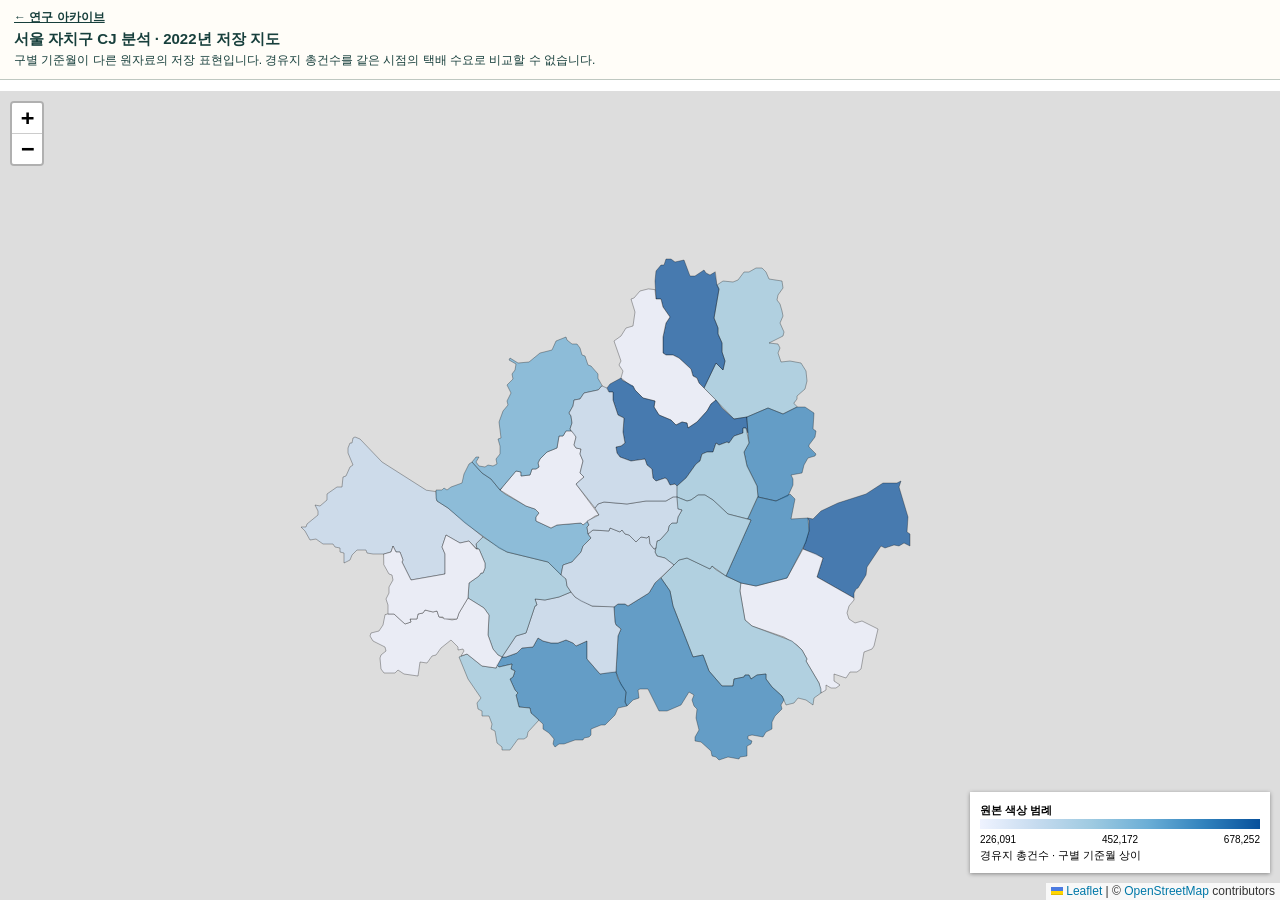
==== archive/original-map-1.html @ 285ccd65 "Restore logistics analysis and interactive data views" ====
<!DOCTYPE html>
<html>
<head>
<title>서울 자치구 CJ 분석 | 2022 원본 지도</title>
<script src="../vendor/leaflet/leaflet.js"></script>
<link rel="stylesheet" href="../vendor/leaflet/leaflet.css"><style>body{font-family:Arial,"Malgun Gothic",sans-serif}.archive-banner{position:absolute;top:0;left:0;right:0;z-index:2000;min-height:66px;box-sizing:border-box;background:#fffdf8;border-bottom:1px solid #bfc8c1;padding:9px 14px;color:#173f3c;font-size:12px;line-height:1.45}.archive-banner a{color:#173f3c;font-weight:bold}.archive-banner strong{font-size:15px;display:block;margin:2px 0}.folium-map{position:absolute!important;top:91px!important;bottom:0!important;height:auto!important}.archive-point{display:block;width:28px;height:28px;border:2px solid white;border-radius:50%;text-align:center;line-height:24px;color:white;font:bold 19px Georgia;box-shadow:0 2px 4px #555}.archive-legend{padding:10px;background:white;font-size:11px;box-shadow:0 1px 4px #888;width:280px;max-width:70vw}.archive-legend .scale{height:10px;background:linear-gradient(90deg,#eff3ff,#c6dbef,#9ecae1,#6baed6,#3182bd,#08519c)}.archive-legend .ticks{display:flex;justify-content:space-between;font-size:10px;margin-top:3px}@media(max-width:600px){.folium-map{top:122px!important}.archive-banner{font-size:11px}.archive-banner strong{font-size:13px}.archive-legend{width:210px}}</style><script>L.AwesomeMarkers={icon:function(options){var color=options.markerColor==='green'?'#63a32f':'#2a8fc7';return L.divIcon({className:'archive-point-wrapper',html:'<span class="archive-point" style="background:'+color+'">i</span>',iconSize:[28,28],iconAnchor:[14,14]});}};</script>

    <meta http-equiv="content-type" content="text/html; charset=UTF-8" />

        <script>
            L_NO_TOUCH = false;
            L_DISABLE_3D = false;
        </script>

    <style>html, body {width: 100%;height: 100%;margin: 0;padding: 0;}</style>
    <style>#map {position:absolute;top:0;bottom:0;right:0;left:0;}</style>











            <meta name="viewport" content="width=device-width,
                initial-scale=1.0, maximum-scale=1.0, user-scalable=no" />
            <style>
                #map_e9ea9be4b4b811f98bec6a0acf0295b2 {
                    position: relative;
                    width: 100.0%;
                    height: 100.0%;
                    left: 0.0%;
                    top: 0.0%;
                }
            </style>


</head>
<body><header class="archive-banner"><a href="../index.html#archive">← 연구 아카이브</a><strong>서울 자치구 CJ 분석 · 2022년 저장 지도</strong>구별 기준월이 다른 원자료의 저장 표현입니다. 경유지 총건수를 같은 시점의 택배 수요로 비교할 수 없습니다.</header>


            <div class="folium-map" id="map_e9ea9be4b4b811f98bec6a0acf0295b2" ></div>

</body>
<script>


            var map_e9ea9be4b4b811f98bec6a0acf0295b2 = L.map(
                "map_e9ea9be4b4b811f98bec6a0acf0295b2",
                {
                    center: [37.57, 127.0],
                    crs: L.CRS.EPSG3857,
                    zoom: 10.5,
                    zoomControl: true,
                    preferCanvas: false,
                }
            );





            var tile_layer_ecf6f7bb8b8a5237039a0301403bc193 = L.tileLayer(
                "https://tile.openstreetmap.org/{z}/{x}/{y}.png",
                {"attribution": "&copy; <a href=\"https://www.openstreetmap.org/copyright\">OpenStreetMap</a> contributors", "detectRetina": false, "maxNativeZoom": 18, "maxZoom": 18, "minZoom": 0, "noWrap": false, "opacity": 1, "subdomains": "abc", "tms": false}
            ).addTo(map_e9ea9be4b4b811f98bec6a0acf0295b2);


            var choropleth_716a146f18a38f4ef08408aa2f29e2fd = L.featureGroup(
                {}
            ).addTo(map_e9ea9be4b4b811f98bec6a0acf0295b2);


        function geo_json_b39ae0197ec4339d5893b9cc21857efe_styler(feature) {
            switch(feature.properties.code) {
                case "11250": case "11100": case "11080":
                    return {"color": "black", "fillColor": "#08519c", "fillOpacity": 0.7, "opacity": 0.3, "weight": 1};
                case "11240": case "11170": case "11150": case "11130": case "11090":
                    return {"color": "black", "fillColor": "#eff3ff", "fillOpacity": 0.7, "opacity": 0.3, "weight": 1};
                case "11220": case "11210": case "11070": case "11050":
                    return {"color": "black", "fillColor": "#3182bd", "fillOpacity": 0.7, "opacity": 0.3, "weight": 1};
                case "11200": case "11160": case "11030": case "11020": case "11010":
                    return {"color": "black", "fillColor": "#c6dbef", "fillOpacity": 0.7, "opacity": 0.3, "weight": 1};
                case "11140": case "11120":
                    return {"color": "black", "fillColor": "#6baed6", "fillOpacity": 0.7, "opacity": 0.3, "weight": 1};
                default:
                    return {"color": "black", "fillColor": "#9ecae1", "fillOpacity": 0.7, "opacity": 0.3, "weight": 1};
            }
        }

        function geo_json_b39ae0197ec4339d5893b9cc21857efe_onEachFeature(feature, layer) {
            layer.on({
            });
        };
        var geo_json_b39ae0197ec4339d5893b9cc21857efe = L.geoJson(null, {
                onEachFeature: geo_json_b39ae0197ec4339d5893b9cc21857efe_onEachFeature,

                style: geo_json_b39ae0197ec4339d5893b9cc21857efe_styler,
        });

        function geo_json_b39ae0197ec4339d5893b9cc21857efe_add (data) {
            geo_json_b39ae0197ec4339d5893b9cc21857efe
                .addData(data)
                .addTo(choropleth_716a146f18a38f4ef08408aa2f29e2fd);
        }
            geo_json_b39ae0197ec4339d5893b9cc21857efe_add({"features": [{"geometry": {"coordinates": [[[127.11519584981606, 37.557533180704915], [127.11879551821994, 37.557222485451305], [127.12146867175024, 37.55986003393365], [127.12435254630417, 37.56144246249796], [127.13593925898998, 37.56564793048277], [127.14930548011061, 37.56892250303897], [127.15511020940411, 37.57093642128295], [127.16683184366129, 37.57672487388627], [127.17038810813094, 37.576465605301046], [127.17607118428914, 37.57678573961056], [127.17905504160184, 37.57791388161732], [127.17747787800164, 37.57448983055031], [127.1781775408844, 37.571481967974336], [127.17995281860672, 37.569309661290504], [127.18122821955262, 37.56636089217979], [127.18169407550688, 37.56286338914073], [127.18408792330152, 37.55814280369575], [127.18350810324185, 37.550053002101485], [127.1852644795464, 37.54888592026534], [127.18480906237207, 37.545296888806796], [127.18543378919821, 37.54260756512178], [127.18364810569703, 37.54241347907019], [127.18116465939269, 37.54384126582126], [127.17770860504257, 37.542414255164374], [127.1744373170213, 37.54277723796397], [127.16830424484573, 37.54145405702079], [127.16530984307447, 37.54221851258693], [127.15566835118616, 37.53119520531309], [127.15538075046105, 37.52652930087977], [127.15154315998161, 37.522828709496416], [127.14981542759394, 37.51926843453025], [127.14791518058246, 37.51918714979303], [127.14684644251928, 37.51661384818575], [127.14672806823502, 37.51415680680291], [127.14532023498624, 37.51464060108829], [127.12123165719615, 37.52528270089], [127.12251496040881, 37.52751810228347], [127.12532464331997, 37.53572787912298], [127.12061313033807, 37.538129867839416], [127.1116764203608, 37.540669955324965], [127.11418412219375, 37.54474592090681], [127.11600200349189, 37.55053147511706], [127.11600943681239, 37.55580061507081], [127.11519584981606, 37.557533180704915]]], "type": "Polygon"}, "properties": {"base_year": "2013", "code": "11250", "name": "\uac15\ub3d9\uad6c", "name_eng": "Gangdong-gu"}, "type": "Feature"}, {"geometry": {"coordinates": [[[127.0690698130372, 37.522279423505026], [127.07496309841329, 37.52091052765938], [127.07968915919895, 37.52077294752823], [127.08639455667742, 37.52161824624356], [127.0943611414465, 37.523984206117525], [127.10087519791962, 37.524841220167055], [127.10484130265957, 37.53120327509912], [127.1116764203608, 37.540669955324965], [127.12061313033807, 37.538129867839416], [127.12532464331997, 37.53572787912298], [127.12251496040881, 37.52751810228347], [127.12123165719615, 37.52528270089], [127.14532023498624, 37.51464060108829], [127.14672806823502, 37.51415680680291], [127.14670263739373, 37.512786602955565], [127.14462782318448, 37.511529542030715], [127.14323992504048, 37.50951977457089], [127.1420864475393, 37.50578973782813], [127.14324986168657, 37.502649431479774], [127.1473517108062, 37.50069754405746], [127.14980119646964, 37.50046502392898], [127.15223804785649, 37.50170492532197], [127.15401160147654, 37.500347919909956], [127.16086308579277, 37.49886565522751], [127.1634944215765, 37.497445406097484], [127.16199885180917, 37.49402577547199], [127.16216448592424, 37.491639601211624], [127.16040295326431, 37.4877818619403], [127.15892216655034, 37.486126922469445], [127.15393282790794, 37.48483891408459], [127.15147990997852, 37.47745324805034], [127.1515017465549, 37.475633269417585], [127.14857580353349, 37.47381386382568], [127.14415938171436, 37.473692508393505], [127.14112111404233, 37.470600239054825], [127.13631568648837, 37.47214721764681], [127.13281577200672, 37.47257463763244], [127.13307493070646, 37.468907694139894], [127.13750907701846, 37.46647058226059], [127.13478085797742, 37.46509524639883], [127.1308437061496, 37.46509985661207], [127.12728991002369, 37.46673043118672], [127.12729757787379, 37.46421548908766], [127.12440571080893, 37.46240445587048], [127.12441393026374, 37.46442715236855], [127.12265007208167, 37.46756987490939], [127.11380709617507, 37.479633334849325], [127.1143875173445, 37.48073157362458], [127.11117085201238, 37.485708381512445], [127.1077937689776, 37.48860875954992], [127.10433125798602, 37.490728250649646], [127.0988509639092, 37.49302529254068], [127.08050206733888, 37.49783151325589], [127.0764808967127, 37.498612695580306], [127.0719146000724, 37.50224013587669], [127.06926628842805, 37.51717796437217], [127.06860425556381, 37.51812758676938], [127.0690698130372, 37.522279423505026]]], "type": "Polygon"}, "properties": {"base_year": "2013", "code": "11240", "name": "\uc1a1\ud30c\uad6c", "name_eng": "Songpa-gu"}, "type": "Feature"}, {"geometry": {"coordinates": [[[127.05867359288398, 37.52629974922568], [127.0690698130372, 37.522279423505026], [127.06860425556381, 37.51812758676938], [127.06926628842805, 37.51717796437217], [127.0719146000724, 37.50224013587669], [127.0764808967127, 37.498612695580306], [127.08050206733888, 37.49783151325589], [127.0988509639092, 37.49302529254068], [127.10433125798602, 37.490728250649646], [127.1077937689776, 37.48860875954992], [127.11117085201238, 37.485708381512445], [127.1143875173445, 37.48073157362458], [127.11380709617507, 37.479633334849325], [127.12265007208167, 37.46756987490939], [127.12441393026374, 37.46442715236855], [127.12440571080893, 37.46240445587048], [127.11957248720776, 37.45936217377656], [127.11885903757606, 37.45578434878651], [127.11535741803938, 37.45722556454321], [127.11413179478714, 37.45875072431525], [127.10841788934951, 37.45972888008147], [127.10561257180657, 37.456815702518746], [127.10032466845217, 37.45598440195682], [127.09842759318751, 37.45862253857461], [127.09712653145507, 37.460848194480654], [127.09039613625872, 37.465520545397716], [127.0866005634691, 37.47006403057779], [127.08640440578156, 37.472697935184655], [127.0802737559454, 37.471973057552624], [127.07602132306535, 37.47005021331707], [127.07476117209941, 37.47199174520626], [127.07231320371885, 37.47234914588019], [127.07135137525977, 37.47107802023145], [127.06463901956462, 37.47003474490574], [127.06371868919344, 37.4661503234869], [127.0588551029968, 37.465611780743174], [127.0559170481904, 37.4659228914077], [127.04713549385288, 37.474479419244865], [127.04345123620755, 37.48276415595109], [127.03621915098798, 37.48175802427603], [127.03372275812187, 37.48674434662411], [127.02265609299096, 37.509970106251416], [127.02038705349842, 37.51771683027875], [127.01917707838057, 37.520085205855196], [127.01397119667513, 37.52503988289669], [127.02302831890559, 37.53231899582663], [127.0269608080842, 37.53484752757724], [127.0319617044248, 37.536064291470424], [127.04806779588436, 37.52970198575087], [127.04903802830752, 37.53140496708317], [127.05116490008963, 37.52975116557232], [127.05867359288398, 37.52629974922568]]], "type": "Polygon"}, "properties": {"base_year": "2013", "code": "11230", "name": "\uac15\ub0a8\uad6c", "name_eng": "Gangnam-gu"}, "type": "Feature"}, {"geometry": {"coordinates": [[[127.01397119667513, 37.52503988289669], [127.01917707838057, 37.520085205855196], [127.02038705349842, 37.51771683027875], [127.02265609299096, 37.509970106251416], [127.03372275812187, 37.48674434662411], [127.03621915098798, 37.48175802427603], [127.04345123620755, 37.48276415595109], [127.04713549385288, 37.474479419244865], [127.0559170481904, 37.4659228914077], [127.0588551029968, 37.465611780743174], [127.06371868919344, 37.4661503234869], [127.06463901956462, 37.47003474490574], [127.07135137525977, 37.47107802023145], [127.07231320371885, 37.47234914588019], [127.07476117209941, 37.47199174520626], [127.07602132306535, 37.47005021331707], [127.0802737559454, 37.471973057552624], [127.08640440578156, 37.472697935184655], [127.0866005634691, 37.47006403057779], [127.09039613625872, 37.465520545397716], [127.09712653145507, 37.460848194480654], [127.09842759318751, 37.45862253857461], [127.09673714758375, 37.45597209899094], [127.09722129576434, 37.45374822681991], [127.09575982122928, 37.45332980525459], [127.09472136159357, 37.450897902539175], [127.09293250684935, 37.450020696864506], [127.09047890749349, 37.44637473407341], [127.09046928565951, 37.44296826114185], [127.0862358725955, 37.44118543250345], [127.08441983692467, 37.4383879031398], [127.07686576585408, 37.43960712011444], [127.07375875606847, 37.43898415920535], [127.07407631675713, 37.43719357187124], [127.07666569012467, 37.43600054505559], [127.07603719210388, 37.43429107517633], [127.07361291761038, 37.43318474533595], [127.07271473569163, 37.42939553659177], [127.0733788318578, 37.42814484786288], [127.06885354151605, 37.42731815367302], [127.06778107605433, 37.426197424057314], [127.06317558623768, 37.4272916178182], [127.05998777565219, 37.4273224867045], [127.05424556064274, 37.42574929824175], [127.05197080928994, 37.42749842502397], [127.04960937636815, 37.42801020057224], [127.04849622718511, 37.430672016902065], [127.04191594772718, 37.43568906449929], [127.0379686253535, 37.43634417139204], [127.03751805596916, 37.438362795245276], [127.04031700689708, 37.44191429311459], [127.03959875976469, 37.443582700519194], [127.0398984887873, 37.44656106007936], [127.03825522385397, 37.448766467898395], [127.03916301678915, 37.45180237055558], [127.03881782597922, 37.45382039851715], [127.03695436044305, 37.45537592726508], [127.03573307034355, 37.4586703897792], [127.03683946894893, 37.46103886642786], [127.03337331972266, 37.462966775127626], [127.02820831539744, 37.455700834295826], [127.02263694708293, 37.45335816711404], [127.01827371395349, 37.4525593623189], [127.01316256500736, 37.45257906566242], [127.01110931353561, 37.45456166745922], [127.00836380369604, 37.45936868039916], [127.00738548779366, 37.459815333664274], [127.00552362663117, 37.46445102893571], [127.00008523087483, 37.46455774995882], [126.99837609897334, 37.46390918086617], [126.99932142462428, 37.46113351815481], [126.99893310307874, 37.459376062410314], [126.9953054179472, 37.45860121328987], [126.99072073195462, 37.455326143310025], [126.98956736277059, 37.457600756400446], [126.99026416700147, 37.46271603227842], [126.98896316546526, 37.465041871263544], [126.98662755598336, 37.466937278295305], [126.9846374349825, 37.46996301876212], [126.98367668291802, 37.473856492692086], [126.98500224966135, 37.49356837311327], [126.9871787157338, 37.49719505997539], [126.9832495184969, 37.49948552591205], [126.98241580381733, 37.50120029501884], [126.98223807916081, 37.509314966770326], [126.98458580602838, 37.51070333105394], [126.98948242685965, 37.5108780134613], [126.99148001917875, 37.50990503427709], [127.00011962020382, 37.513901653034374], [127.00583392114271, 37.516905128452926], [127.00818058911564, 37.51877313923874], [127.01022186960886, 37.522020085671926], [127.01397119667513, 37.52503988289669]]], "type": "Polygon"}, "properties": {"base_year": "2013", "code": "11220", "name": "\uc11c\ucd08\uad6c", "name_eng": "Seocho-gu"}, "type": "Feature"}, {"geometry": {"coordinates": [[[126.98367668291802, 37.473856492692086], [126.9846374349825, 37.46996301876212], [126.98662755598336, 37.466937278295305], [126.98896316546526, 37.465041871263544], [126.99026416700147, 37.46271603227842], [126.98956736277059, 37.457600756400446], [126.99072073195462, 37.455326143310025], [126.98484249930785, 37.45391909788938], [126.9829408096241, 37.450206782833206], [126.97835022660695, 37.447659155806164], [126.97608193440507, 37.44478918862847], [126.9731300196836, 37.444722870088114], [126.96650852936277, 37.44276983031553], [126.96618702895445, 37.439376482995094], [126.96520439085143, 37.438249784006246], [126.9614877541633, 37.437956805629675], [126.96054904645496, 37.43673997185797], [126.95527369898224, 37.43673711968809], [126.9473688393239, 37.4347689647565], [126.94440352544498, 37.43476162120059], [126.9415292183489, 37.43315139671158], [126.94037501670272, 37.43462213966344], [126.9405640311191, 37.437501011208845], [126.9376981355065, 37.44041709605302], [126.93312955918624, 37.44290014710262], [126.93309127096236, 37.44533734785938], [126.93084408056525, 37.447382928333994], [126.92527839995981, 37.45161884570837], [126.9245243450059, 37.45392293573877], [126.91887928082078, 37.45495082787016], [126.9167728146601, 37.45490566423789], [126.91641538472182, 37.45870245071989], [126.91495285904284, 37.461166184511065], [126.91584245173756, 37.462474576247985], [126.91374656127704, 37.46375990852858], [126.91032166997253, 37.469818629944285], [126.91280966667205, 37.47083063715413], [126.91405961426707, 37.47416764846582], [126.9115784808617, 37.4753960485947], [126.91181700249076, 37.47814319736339], [126.90276666415615, 37.47652007992712], [126.90156094129895, 37.47753842789901], [126.90531975801812, 37.48218087575429], [126.90805655355825, 37.48218338568103], [126.91533979779165, 37.484392208242134], [126.91916807529428, 37.48660606817164], [126.92639563063156, 37.48715979752876], [126.92869559665061, 37.49132126714011], [126.92981699800066, 37.49218420958284], [126.93346386636452, 37.49043826776755], [126.93669800083833, 37.49026778789087], [126.93844070234584, 37.4893532861132], [126.94373156012337, 37.48938843727846], [126.94922661389508, 37.49125437495649], [126.95396955055433, 37.48955250290043], [126.9559655046206, 37.48820165625994], [126.95881175306481, 37.48874989165474], [126.96329694970828, 37.4905835370787], [126.96291787066104, 37.48803272157808], [126.96443983219191, 37.48442261322104], [126.9634428120456, 37.48067931902171], [126.9725891850662, 37.472561363278125], [126.97901795539295, 37.47376525108475], [126.98367668291802, 37.473856492692086]]], "type": "Polygon"}, "properties": {"base_year": "2013", "code": "11210", "name": "\uad00\uc545\uad6c", "name_eng": "Gwanak-gu"}, "type": "Feature"}, {"geometry": {"coordinates": [[[126.98223807916081, 37.509314966770326], [126.98241580381733, 37.50120029501884], [126.9832495184969, 37.49948552591205], [126.9871787157338, 37.49719505997539], [126.98500224966135, 37.49356837311327], [126.98367668291802, 37.473856492692086], [126.97901795539295, 37.47376525108475], [126.9725891850662, 37.472561363278125], [126.9634428120456, 37.48067931902171], [126.96443983219191, 37.48442261322104], [126.96291787066104, 37.48803272157808], [126.96329694970828, 37.4905835370787], [126.95881175306481, 37.48874989165474], [126.9559655046206, 37.48820165625994], [126.95396955055433, 37.48955250290043], [126.94922661389508, 37.49125437495649], [126.94373156012337, 37.48938843727846], [126.93844070234584, 37.4893532861132], [126.93669800083833, 37.49026778789087], [126.93346386636452, 37.49043826776755], [126.92981699800066, 37.49218420958284], [126.92869559665061, 37.49132126714011], [126.92639563063156, 37.48715979752876], [126.91916807529428, 37.48660606817164], [126.91533979779165, 37.484392208242134], [126.90805655355825, 37.48218338568103], [126.90531975801812, 37.48218087575429], [126.91461888105147, 37.493581242537296], [126.92177893174825, 37.494889877415176], [126.9232469824303, 37.49928149943772], [126.92749463764046, 37.50985955934051], [126.92919938332032, 37.51019685838638], [126.92810628828279, 37.51329595732015], [126.93453120783802, 37.5128512712934], [126.94407346439685, 37.51463101265907], [126.95249990298159, 37.51722500741813], [126.95551848909955, 37.514736123015844], [126.95950268374823, 37.51249532165974], [126.96670111119346, 37.50997579058433], [126.98223807916081, 37.509314966770326]]], "type": "Polygon"}, "properties": {"base_year": "2013", "code": "11200", "name": "\ub3d9\uc791\uad6c", "name_eng": "Dongjak-gu"}, "type": "Feature"}, {"geometry": {"coordinates": [[[126.89184663862764, 37.547373974997114], [126.90281125423546, 37.54133630026083], [126.90829204147958, 37.539206065016785], [126.93132557924062, 37.53415416375281], [126.93680342222562, 37.53344577095931], [126.94566733083212, 37.526617542453366], [126.9488066464266, 37.52424913252661], [126.95003825019774, 37.520781022055274], [126.95249990298159, 37.51722500741813], [126.94407346439685, 37.51463101265907], [126.93453120783802, 37.5128512712934], [126.92810628828279, 37.51329595732015], [126.92919938332032, 37.51019685838638], [126.92749463764046, 37.50985955934051], [126.9232469824303, 37.49928149943772], [126.92177893174825, 37.494889877415176], [126.91461888105147, 37.493581242537296], [126.90531975801812, 37.48218087575429], [126.90260188508027, 37.48282626920736], [126.89861362258316, 37.48625405368759], [126.89581061458084, 37.49391346191318], [126.89549571721683, 37.50033127915717], [126.89594776782485, 37.504675281309176], [126.89253696873205, 37.50875582175844], [126.88156402353862, 37.513970034765684], [126.88191372979959, 37.51939416754389], [126.88260109180834, 37.52242565920786], [126.88382776477316, 37.52352483439659], [126.88904768965743, 37.525856504359034], [126.89057378109133, 37.52792091672938], [126.89213569003026, 37.52757969298779], [126.89361739665432, 37.53033899535983], [126.89339176028666, 37.533030814524004], [126.88938421776182, 37.54060159145325], [126.88825757860099, 37.54079733630232], [126.88736718003831, 37.54350482420959], [126.89184663862764, 37.547373974997114]]], "type": "Polygon"}, "properties": {"base_year": "2013", "code": "11190", "name": "\uc601\ub4f1\ud3ec\uad6c", "name_eng": "Yeongdeungpo-gu"}, "type": "Feature"}, {"geometry": {"coordinates": [[[126.90156094129895, 37.47753842789901], [126.90276666415615, 37.47652007992712], [126.91181700249076, 37.47814319736339], [126.9115784808617, 37.4753960485947], [126.91405961426707, 37.47416764846582], [126.91280966667205, 37.47083063715413], [126.91032166997253, 37.469818629944285], [126.91374656127704, 37.46375990852858], [126.91584245173756, 37.462474576247985], [126.91495285904284, 37.461166184511065], [126.91641538472182, 37.45870245071989], [126.9167728146601, 37.45490566423789], [126.91887928082078, 37.45495082787016], [126.9245243450059, 37.45392293573877], [126.92527839995981, 37.45161884570837], [126.93084408056525, 37.447382928333994], [126.9255681646224, 37.44377627841776], [126.92318732232543, 37.44131494528283], [126.92199241717724, 37.43848070111403], [126.92004664118903, 37.43708741729147], [126.91641802826501, 37.43722730676683], [126.91344497343947, 37.43474365720405], [126.91082677485002, 37.43100963341445], [126.90487628022693, 37.43129996372531], [126.90480610062333, 37.433123813599884], [126.90147608259903, 37.4353323892334], [126.90081465102077, 37.436498759868456], [126.90105333433885, 37.44031094924801], [126.90031753853916, 37.441844173154756], [126.89768314223053, 37.442906858137974], [126.89812451590424, 37.44551117837958], [126.89616541233094, 37.44983024861048], [126.8947204038491, 37.4491097366517], [126.89157226377172, 37.449944282396714], [126.89113632562855, 37.45236898205529], [126.88831381741582, 37.45357939777933], [126.88826482749008, 37.45663270152334], [126.89074130059865, 37.45966561796733], [126.88198617469523, 37.469975509557976], [126.87874781843654, 37.47475533620029], [126.87553760781829, 37.48186220368496], [126.87683271502428, 37.482576591607305], [126.88079109105627, 37.48378287831426], [126.8827497570056, 37.48316340563878], [126.88803217321346, 37.47975290808737], [126.89116882970154, 37.47681803032367], [126.89689977603885, 37.47570593888643], [126.90104536043339, 37.47614746588584], [126.90156094129895, 37.47753842789901]]], "type": "Polygon"}, "properties": {"base_year": "2013", "code": "11180", "name": "\uae08\ucc9c\uad6c", "name_eng": "Geumcheon-gu"}, "type": "Feature"}, {"geometry": {"coordinates": [[[126.82688081517314, 37.50548972232896], [126.8312211095328, 37.50541191299514], [126.8341914436862, 37.50238060850881], [126.8385046623421, 37.49965438083505], [126.84270526111828, 37.501190052842375], [126.8421330711049, 37.50273297478404], [126.84689618668257, 37.50287086505149], [126.84730715497963, 37.50522159123912], [126.85079659934003, 37.50601938589165], [126.8521985385098, 37.507310601432195], [126.8549910115563, 37.507774255244875], [126.85767018319959, 37.50643578404816], [126.8602448049945, 37.50714262450898], [126.86219488732715, 37.50388438562706], [126.86454914535695, 37.50388350542007], [126.86525729660478, 37.502448483868896], [126.86795186545288, 37.502755995885714], [126.87109220473953, 37.50203922322315], [126.87432642792102, 37.50260287829134], [126.87556919864359, 37.505720626918], [126.88054908630636, 37.51148026214697], [126.88156402353862, 37.513970034765684], [126.89253696873205, 37.50875582175844], [126.89594776782485, 37.504675281309176], [126.89549571721683, 37.50033127915717], [126.89581061458084, 37.49391346191318], [126.89861362258316, 37.48625405368759], [126.90260188508027, 37.48282626920736], [126.90531975801812, 37.48218087575429], [126.90156094129895, 37.47753842789901], [126.90104536043339, 37.47614746588584], [126.89689977603885, 37.47570593888643], [126.89116882970154, 37.47681803032367], [126.88803217321346, 37.47975290808737], [126.8827497570056, 37.48316340563878], [126.88079109105627, 37.48378287831426], [126.87683271502428, 37.482576591607305], [126.87926901338844, 37.4851363312754], [126.87807822721697, 37.486247661404484], [126.87500855887376, 37.485529408954044], [126.87499999632084, 37.48723558386031], [126.86985088086946, 37.490972856926746], [126.86690708512153, 37.48850048185492], [126.86334463261252, 37.48702105213313], [126.85979281993241, 37.48309390333688], [126.8571926758503, 37.482400254369296], [126.85582775745682, 37.48008159809108], [126.85397991619827, 37.47882533996402], [126.84914329670241, 37.4792573077648], [126.84804505350411, 37.478160467930344], [126.84762676054953, 37.47146723936323], [126.84154264465728, 37.4728980419], [126.83754691879544, 37.472514053936045], [126.83388005989259, 37.4747683882548], [126.83136668931549, 37.47344154955525], [126.82660025197819, 37.47364544953152], [126.82419365698964, 37.472951080902234], [126.82179895415682, 37.47518076838956], [126.82206789884786, 37.47889514031285], [126.82139445214092, 37.48136482338644], [126.82208805042494, 37.48299688518288], [126.82558489219227, 37.48497306755705], [126.82482114643597, 37.48717399070965], [126.81993148808915, 37.48877864988337], [126.81649745505314, 37.490455810141476], [126.81480709048222, 37.493362284349615], [126.81518179823208, 37.495233793642186], [126.81771493003457, 37.494748098657496], [126.8208295567048, 37.49594689979241], [126.82204657426578, 37.49851634597747], [126.82367963750009, 37.49925830108059], [126.82504736331406, 37.50302612640443], [126.82469248121312, 37.50496239513798], [126.82688081517314, 37.50548972232896]]], "type": "Polygon"}, "properties": {"base_year": "2013", "code": "11170", "name": "\uad6c\ub85c\uad6c", "name_eng": "Guro-gu"}, "type": "Feature"}, {"geometry": {"coordinates": [[[126.85984199399667, 37.571847855292745], [126.85950389772532, 37.5682771531189], [126.8604929702619, 37.566825621733905], [126.86837407967381, 37.56309561411933], [126.87997924964915, 37.55510740490174], [126.89184663862764, 37.547373974997114], [126.88736718003831, 37.54350482420959], [126.88825757860099, 37.54079733630232], [126.8872486543506, 37.54079100234749], [126.88280520161935, 37.545072121233225], [126.8761093656006, 37.54412882794802], [126.8727924099192, 37.544853699294116], [126.86637464321238, 37.54859191094823], [126.86426635332332, 37.54172958759955], [126.86582129720519, 37.53817151116851], [126.8655037497872, 37.53382926555605], [126.86610073476395, 37.52699964144669], [126.85098397861944, 37.525098716169985], [126.84257291943153, 37.52373707805596], [126.836555914069, 37.53367208325903], [126.83716591765655, 37.534935320492906], [126.83522688458329, 37.539042988809484], [126.8325348945036, 37.538953250433295], [126.83191667070415, 37.54146500511403], [126.83017074557299, 37.542611079015344], [126.82889818288362, 37.53909381305992], [126.8242331426722, 37.53788078753248], [126.81674221631081, 37.5378396500627], [126.81246052552456, 37.538810793377344], [126.81143604908785, 37.54033621168525], [126.80542840499083, 37.54008921830378], [126.80185404828612, 37.537645443377826], [126.80090914554204, 37.53503009075454], [126.79688612254975, 37.53302974862096], [126.79582133969424, 37.536641561833754], [126.79693641290046, 37.53865858611534], [126.79388711477147, 37.53902211451394], [126.7938616681597, 37.54104361952839], [126.79075533377627, 37.54165251407983], [126.78880225462409, 37.54353706379955], [126.78198339188025, 37.543449601019624], [126.77756215424237, 37.54611355396897], [126.77324417717703, 37.5459123450554], [126.76977011413412, 37.55052082471595], [126.76700465024426, 37.552821566629916], [126.77074629769308, 37.55296836994276], [126.77145103135192, 37.55434307460708], [126.77879087345151, 37.55919525318415], [126.77889121370164, 37.5613614424496], [126.77671213061004, 37.5645429268672], [126.77986476402239, 37.564245932540665], [126.78252024622797, 37.565367145342954], [126.78471963959866, 37.56745669198498], [126.78398460461828, 37.56905814599349], [126.78496836516075, 37.57090748246567], [126.79172648531066, 37.57472630536462], [126.79539987549317, 37.57451148875729], [126.79523455851671, 37.57760277954844], [126.7958606942207, 37.58019957877273], [126.79799133400897, 37.58036436587069], [126.80091228188235, 37.5854309825683], [126.80289369340177, 37.58621464221784], [126.80131704756816, 37.58839794302751], [126.80149834313248, 37.59012749570681], [126.7996634054858, 37.59296530943065], [126.79910601240701, 37.59569886491464], [126.80046544382346, 37.59827267924192], [126.80198459129242, 37.598541940075755], [126.80268446118524, 37.601312560472834], [126.80393696882469, 37.601857300987895], [126.80759006979085, 37.60089755124775], [126.81814502537962, 37.591566052513244], [126.82251438477105, 37.5880430810082], [126.82891304761237, 37.5855611764797], [126.85302823436479, 37.57282468882299], [126.85984199399667, 37.571847855292745]]], "type": "Polygon"}, "properties": {"base_year": "2013", "code": "11160", "name": "\uac15\uc11c\uad6c", "name_eng": "Gangseo-gu"}, "type": "Feature"}, {"geometry": {"coordinates": [[[126.8242331426722, 37.53788078753248], [126.82889818288362, 37.53909381305992], [126.83017074557299, 37.542611079015344], [126.83191667070415, 37.54146500511403], [126.8325348945036, 37.538953250433295], [126.83522688458329, 37.539042988809484], [126.83716591765655, 37.534935320492906], [126.836555914069, 37.53367208325903], [126.84257291943153, 37.52373707805596], [126.85098397861944, 37.525098716169985], [126.86610073476395, 37.52699964144669], [126.8655037497872, 37.53382926555605], [126.86582129720519, 37.53817151116851], [126.86426635332332, 37.54172958759955], [126.86637464321238, 37.54859191094823], [126.8727924099192, 37.544853699294116], [126.8761093656006, 37.54412882794802], [126.88280520161935, 37.545072121233225], [126.8872486543506, 37.54079100234749], [126.88825757860099, 37.54079733630232], [126.88938421776182, 37.54060159145325], [126.89339176028666, 37.533030814524004], [126.89361739665432, 37.53033899535983], [126.89213569003026, 37.52757969298779], [126.89057378109133, 37.52792091672938], [126.88904768965743, 37.525856504359034], [126.88382776477316, 37.52352483439659], [126.88260109180834, 37.52242565920786], [126.88191372979959, 37.51939416754389], [126.88156402353862, 37.513970034765684], [126.88054908630636, 37.51148026214697], [126.87556919864359, 37.505720626918], [126.87432642792102, 37.50260287829134], [126.87109220473953, 37.50203922322315], [126.86795186545288, 37.502755995885714], [126.86525729660478, 37.502448483868896], [126.86454914535695, 37.50388350542007], [126.86219488732715, 37.50388438562706], [126.8602448049945, 37.50714262450898], [126.85767018319959, 37.50643578404816], [126.8549910115563, 37.507774255244875], [126.8521985385098, 37.507310601432195], [126.85079659934003, 37.50601938589165], [126.84730715497963, 37.50522159123912], [126.84689618668257, 37.50287086505149], [126.8421330711049, 37.50273297478404], [126.84270526111828, 37.501190052842375], [126.8385046623421, 37.49965438083505], [126.8341914436862, 37.50238060850881], [126.8312211095328, 37.50541191299514], [126.82688081517314, 37.50548972232896], [126.82609821744505, 37.507816771867255], [126.82665326173496, 37.510416148524136], [126.82529622550616, 37.513385210403136], [126.82763384465879, 37.516923263281946], [126.8273575421771, 37.52002629298419], [126.83054711509516, 37.52390261457357], [126.82938708105253, 37.5268052663749], [126.8276955169658, 37.52706155314193], [126.82389942108053, 37.53199443525418], [126.8242331426722, 37.53788078753248]]], "type": "Polygon"}, "properties": {"base_year": "2013", "code": "11150", "name": "\uc591\ucc9c\uad6c", "name_eng": "Yangcheon-gu"}, "type": "Feature"}, {"geometry": {"coordinates": [[[126.90522065831053, 37.57409700522574], [126.90370105002282, 37.57266722738834], [126.90687243065778, 37.57059762097416], [126.92189004506, 37.56391798973296], [126.92778174854314, 37.562495624023775], [126.93034243306369, 37.56054720372433], [126.92881397392811, 37.558202848902], [126.92872097190046, 37.556034533941734], [126.93898161798973, 37.552310003728124], [126.94314477022111, 37.5536460848349], [126.95916768398142, 37.55468176051932], [126.96080686210321, 37.55386236039188], [126.96358226710812, 37.55605635475154], [126.96519694864509, 37.55362533505407], [126.96380145704283, 37.55254525759954], [126.96448570553055, 37.548705692021635], [126.96604189284825, 37.546894141748815], [126.96401856825223, 37.54584596959762], [126.96231305253527, 37.543511558047456], [126.9605977865388, 37.542661954880806], [126.95926437828754, 37.53897908363236], [126.95340780191557, 37.533494726370755], [126.94717864071288, 37.53213495568077], [126.94566733083212, 37.526617542453366], [126.93680342222562, 37.53344577095931], [126.93132557924062, 37.53415416375281], [126.90829204147958, 37.539206065016785], [126.90281125423546, 37.54133630026083], [126.89184663862764, 37.547373974997114], [126.87997924964915, 37.55510740490174], [126.86837407967381, 37.56309561411933], [126.8604929702619, 37.566825621733905], [126.85950389772532, 37.5682771531189], [126.85984199399667, 37.571847855292745], [126.85993476176495, 37.5728262143511], [126.8638132887273, 37.57306147014704], [126.86560520354786, 37.57385540098251], [126.86766286078968, 37.57269227137124], [126.87008117117851, 37.574598289168996], [126.87282267062741, 37.574956427500126], [126.8779661566318, 37.57680133323819], [126.87918874599603, 37.5796889248137], [126.87876320682938, 37.581327335058546], [126.88107183862735, 37.583788024645344], [126.88237824849728, 37.586847436468204], [126.88433284773288, 37.588143322880526], [126.89150044994719, 37.58202374305761], [126.89532313269488, 37.579420322822145], [126.89738573904876, 37.578668647687564], [126.90023584510952, 37.575506080437606], [126.90373193212757, 37.573123712282076], [126.90522065831053, 37.57409700522574]]], "type": "Polygon"}, "properties": {"base_year": "2013", "code": "11140", "name": "\ub9c8\ud3ec\uad6c", "name_eng": "Mapo-gu"}, "type": "Feature"}, {"geometry": {"coordinates": [[[126.9524752030572, 37.60508692737045], [126.95480868778256, 37.60381765067903], [126.95564117002459, 37.601827148276776], [126.95484771718951, 37.59761368186209], [126.95619178283661, 37.59575826218021], [126.95924434840931, 37.59545024466215], [126.95842779914786, 37.592356673207824], [126.960424902266, 37.58868913291801], [126.96048802632431, 37.587202077053746], [126.95879970726017, 37.58189826471162], [126.96177754536156, 37.57970124256911], [126.95789326971087, 37.57793453336025], [126.95565425846463, 37.576080790881456], [126.96873633279075, 37.56313604690827], [126.97169209525231, 37.55921654641677], [126.96900073076728, 37.55850929094393], [126.96570855677983, 37.556512377492325], [126.96358226710812, 37.55605635475154], [126.96080686210321, 37.55386236039188], [126.95916768398142, 37.55468176051932], [126.94314477022111, 37.5536460848349], [126.93898161798973, 37.552310003728124], [126.92872097190046, 37.556034533941734], [126.92881397392811, 37.558202848902], [126.93034243306369, 37.56054720372433], [126.92778174854314, 37.562495624023775], [126.92189004506, 37.56391798973296], [126.90687243065778, 37.57059762097416], [126.90370105002282, 37.57266722738834], [126.90522065831053, 37.57409700522574], [126.91464724464083, 37.583228529985455], [126.91827498278953, 37.58276881451649], [126.91792000144513, 37.58034997804668], [126.92444169370404, 37.581233899739914], [126.92596484570709, 37.58441659356971], [126.9281697003186, 37.584376616028365], [126.9302171100533, 37.58559126746845], [126.92996402426377, 37.58767009299767], [126.93104958440722, 37.58996937993664], [126.93575441237547, 37.593605788596975], [126.94277481511082, 37.59587806191211], [126.94359054641505, 37.60034871312552], [126.94451473597087, 37.60203195380752], [126.94701525068315, 37.602028095480975], [126.94919787550161, 37.60506379949065], [126.9524752030572, 37.60508692737045]]], "type": "Polygon"}, "properties": {"base_year": "2013", "code": "11130", "name": "\uc11c\ub300\ubb38\uad6c", "name_eng": "Seodaemun-gu"}, "type": "Feature"}, {"geometry": {"coordinates": [[[126.9738864128702, 37.62949634786888], [126.97135221665513, 37.62743418897386], [126.96164158910712, 37.62569322976388], [126.95885198650147, 37.6225761621008], [126.95427017006129, 37.622033431339425], [126.95393421039743, 37.61877981567335], [126.9528332649861, 37.6161065117682], [126.95145384404022, 37.61493028446385], [126.95249458941419, 37.61333750249896], [126.95308190738618, 37.60926681659027], [126.95187994741721, 37.60600915874973], [126.9524752030572, 37.60508692737045], [126.94919787550161, 37.60506379949065], [126.94701525068315, 37.602028095480975], [126.94451473597087, 37.60203195380752], [126.94359054641505, 37.60034871312552], [126.94277481511082, 37.59587806191211], [126.93575441237547, 37.593605788596975], [126.93104958440722, 37.58996937993664], [126.92996402426377, 37.58767009299767], [126.9302171100533, 37.58559126746845], [126.9281697003186, 37.584376616028365], [126.92596484570709, 37.58441659356971], [126.92444169370404, 37.581233899739914], [126.91792000144513, 37.58034997804668], [126.91827498278953, 37.58276881451649], [126.91464724464083, 37.583228529985455], [126.90522065831053, 37.57409700522574], [126.90373193212757, 37.573123712282076], [126.90023584510952, 37.575506080437606], [126.89738573904876, 37.578668647687564], [126.89532313269488, 37.579420322822145], [126.89150044994719, 37.58202374305761], [126.88433284773288, 37.588143322880526], [126.88715278104091, 37.59100341655796], [126.88936046370014, 37.59099007316069], [126.88753401663872, 37.58829545592628], [126.88935419108029, 37.58580092310326], [126.89349057571656, 37.585662344444785], [126.89532781702978, 37.58637054299599], [126.89905466698256, 37.58582731337662], [126.9019347597747, 37.58707359614439], [126.9010825805882, 37.58986595756633], [126.90396681003595, 37.59227403419942], [126.90321089756087, 37.594542731935476], [126.90358350094938, 37.59657528019595], [126.90235425214276, 37.60036302950128], [126.90417801431465, 37.60102912046836], [126.90396561274416, 37.60721180273151], [126.90303066177668, 37.609977911401344], [126.90548675623195, 37.61601216482774], [126.90721633741286, 37.6164590533837], [126.90935539569412, 37.61912234588074], [126.90852982623917, 37.62123670148755], [126.91081768678396, 37.62338674837964], [126.91117179533428, 37.62562846875194], [126.90862530043799, 37.62973539928895], [126.91295124779275, 37.633086577991136], [126.91232131977827, 37.635879167956396], [126.91380622398978, 37.63822817856539], [126.91455481429648, 37.64150050996935], [126.9097405206299, 37.643548736416925], [126.9104285840059, 37.64469477594629], [126.91598194662826, 37.64192000919822], [126.92335892549015, 37.642768849393626], [126.92751618877016, 37.644656244616336], [126.93099150738166, 37.64717805899008], [126.93658892420821, 37.64777520545395], [126.93914008753828, 37.64914400014214], [126.94248904852749, 37.65384179343651], [126.94571884127255, 37.655369042036206], [126.94940373004215, 37.656145979585894], [126.94982400027399, 37.65461320918016], [126.95334970767568, 37.65216408903825], [126.956473797387, 37.652480737339445], [126.9588647426878, 37.6498628918019], [126.95972824076269, 37.64638504253487], [126.96223689995006, 37.64553441285544], [126.96424221141602, 37.64071627640099], [126.96652025322855, 37.640285044901944], [126.97092373342322, 37.63589354812246], [126.97086605626453, 37.633738820281394], [126.9738864128702, 37.62949634786888]]], "type": "Polygon"}, "properties": {"base_year": "2013", "code": "11120", "name": "\uc740\ud3c9\uad6c", "name_eng": "Eunpyeong-gu"}, "type": "Feature"}, {"geometry": {"coordinates": [[[127.10782277688129, 37.61804244241069], [127.10361952102048, 37.61701182935077], [127.10191523948123, 37.61531698025357], [127.09825969127313, 37.61431077622918], [127.09125855705382, 37.61703046232404], [127.08796048322492, 37.617471883010936], [127.08325130652017, 37.61626773063051], [127.07351243825278, 37.61283660342313], [127.07011594002495, 37.6127769191002], [127.06726783142085, 37.61136014256744], [127.06412260483201, 37.6115839902766], [127.05631594723272, 37.61738373018764], [127.05209373568619, 37.62164065487782], [127.04999984182327, 37.62412061598568], [127.04358800895609, 37.62848931298715], [127.046042857549, 37.630647660209426], [127.0471214260595, 37.63407841321815], [127.05227148282157, 37.642016305290156], [127.05704472959141, 37.63797342537787], [127.05800075220091, 37.64318263878276], [127.05640030258566, 37.648142414223344], [127.05620364700786, 37.65295201497795], [127.05366382763933, 37.65780685245659], [127.05343284205686, 37.660866393548005], [127.05093085431419, 37.666308257661356], [127.05124324520023, 37.6703356616521], [127.05259811896667, 37.67463041579101], [127.05402878877452, 37.682018621183914], [127.05288479710485, 37.68423857084347], [127.05673771202906, 37.68650223136443], [127.05893512852644, 37.68678532745334], [127.06366923747898, 37.68598834805241], [127.06722106517597, 37.68706409219909], [127.07150256171397, 37.69158365999211], [127.07502582169255, 37.691675325399515], [127.07945174893383, 37.693602239076704], [127.0838752703195, 37.69359534202034], [127.08640047239444, 37.69122798275615], [127.08834747450551, 37.68753106067129], [127.09706391309695, 37.686383719372294], [127.09839746601683, 37.682954904948026], [127.09481040538887, 37.678799295731295], [127.0939394572467, 37.676403111386776], [127.09572273018789, 37.673837879820674], [127.09657954289648, 37.670746511824845], [127.09767362583241, 37.67002252402865], [127.0980220884148, 37.66742967749355], [127.09621282296045, 37.66347990019021], [127.09845931549125, 37.659077182069595], [127.0978618070161, 37.656734861475485], [127.08845241642267, 37.65271564775536], [127.09496093471334, 37.65209266377008], [127.09618835483448, 37.65001330395237], [127.09440766298717, 37.64713490473045], [127.09686381732382, 37.642772590812655], [127.10024317327698, 37.642337895238754], [127.10266382494892, 37.64291284604662], [127.11014084969742, 37.641850613893396], [127.11406637789241, 37.63742154695932], [127.1144974746579, 37.632439003890255], [127.11309628774731, 37.627803407908374], [127.10737639048635, 37.62412346388371], [127.10736111050278, 37.62243873312504], [127.10561964188106, 37.620112931875134], [127.10782277688129, 37.61804244241069]]], "type": "Polygon"}, "properties": {"base_year": "2013", "code": "11110", "name": "\ub178\uc6d0\uad6c", "name_eng": "Nowon-gu"}, "type": "Feature"}, {"geometry": {"coordinates": [[[127.05288479710485, 37.68423857084347], [127.05402878877452, 37.682018621183914], [127.05259811896667, 37.67463041579101], [127.05124324520023, 37.6703356616521], [127.05093085431419, 37.666308257661356], [127.05343284205686, 37.660866393548005], [127.05366382763933, 37.65780685245659], [127.05620364700786, 37.65295201497795], [127.05640030258566, 37.648142414223344], [127.05800075220091, 37.64318263878276], [127.05704472959141, 37.63797342537787], [127.05227148282157, 37.642016305290156], [127.0471214260595, 37.63407841321815], [127.046042857549, 37.630647660209426], [127.04358800895609, 37.62848931298715], [127.04058571489718, 37.6311245692538], [127.03905574421407, 37.63395360172076], [127.03660759925259, 37.63506293914692], [127.03477664182829, 37.63884292238491], [127.02950136469548, 37.64228467033725], [127.0265542519312, 37.644688649276304], [127.02233660280599, 37.64628067142158], [127.01772305897457, 37.64631597694605], [127.01534913067235, 37.64765266597785], [127.01465935892466, 37.64943687496812], [127.01599412132472, 37.65623256113309], [127.01726703299362, 37.65880555518138], [127.01776269066357, 37.66391319760785], [127.02062116141389, 37.667173575971205], [127.01873683359163, 37.66988242479123], [127.0159718440919, 37.67258796420281], [127.01401600772708, 37.67653037200686], [127.01073060671976, 37.67694372299732], [127.01039666042071, 37.681894589603594], [127.01103947380624, 37.684405447624954], [127.01017954927539, 37.686333239654594], [127.0109997247323, 37.691942369792514], [127.01405303313638, 37.69546278140397], [127.01645586375106, 37.69548055092485], [127.01802453368332, 37.698275937456124], [127.02143522814708, 37.698589417759045], [127.02419558273166, 37.69682256792619], [127.02700292435075, 37.69665589205863], [127.03018866626446, 37.69776745888886], [127.03132724235057, 37.69621818994332], [127.03183574218306, 37.69340418484943], [127.03328657751797, 37.69010729962784], [127.0345286215439, 37.688986544260594], [127.0379422140845, 37.68943836856245], [127.04383030416193, 37.692565730249534], [127.04510703173885, 37.690951514278055], [127.04772506731972, 37.68962174626068], [127.05108189294938, 37.69116379209157], [127.05288479710485, 37.68423857084347]]], "type": "Polygon"}, "properties": {"base_year": "2013", "code": "11100", "name": "\ub3c4\ubd09\uad6c", "name_eng": "Dobong-gu"}, "type": "Feature"}, {"geometry": {"coordinates": [[[127.01039666042071, 37.681894589603594], [127.01073060671976, 37.67694372299732], [127.01401600772708, 37.67653037200686], [127.0159718440919, 37.67258796420281], [127.01873683359163, 37.66988242479123], [127.02062116141389, 37.667173575971205], [127.01776269066357, 37.66391319760785], [127.01726703299362, 37.65880555518138], [127.01599412132472, 37.65623256113309], [127.01465935892466, 37.64943687496812], [127.01534913067235, 37.64765266597785], [127.01772305897457, 37.64631597694605], [127.02233660280599, 37.64628067142158], [127.0265542519312, 37.644688649276304], [127.02950136469548, 37.64228467033725], [127.03477664182829, 37.63884292238491], [127.03660759925259, 37.63506293914692], [127.03905574421407, 37.63395360172076], [127.04058571489718, 37.6311245692538], [127.04358800895609, 37.62848931298715], [127.04999984182327, 37.62412061598568], [127.05209373568619, 37.62164065487782], [127.04887981022048, 37.61973841113549], [127.0460676006384, 37.615885647801704], [127.0419720518426, 37.612838591864076], [127.03892400992301, 37.609715611023816], [127.03251659844592, 37.60634705009134], [127.03229982090541, 37.609536104167034], [127.02851994524015, 37.60987827182396], [127.02433990415497, 37.60847763545628], [127.02136282940177, 37.610961475137174], [127.01685658093551, 37.61280115359516], [127.0128154749523, 37.613652243470256], [127.01060611893628, 37.615741236385354], [127.00960949401902, 37.61822603840364], [127.00997935126598, 37.62111906051553], [127.00210238658002, 37.622984514557714], [126.99867431516041, 37.626297613391166], [126.99614706382866, 37.62719717129899], [126.99529660787617, 37.62923863577322], [126.9933714170822, 37.62922019292486], [126.9877052521691, 37.63265610340949], [126.98672705513869, 37.63377641288196], [126.98826481934299, 37.637416984207924], [126.98537069512379, 37.64080296617396], [126.987065858581, 37.64320008084445], [126.98580395043626, 37.64699767714015], [126.9832621473545, 37.64947328029498], [126.9817452676551, 37.65209769387776], [126.98205504313285, 37.653797128044495], [126.98709809733522, 37.65651691642121], [126.99031779354014, 37.661013121145366], [126.99494735642686, 37.66223870806347], [126.99581225370686, 37.6651171428027], [126.99622950422442, 37.669428820661516], [126.99506026831365, 37.674827885285765], [126.99384134064161, 37.67665247641944], [126.9959894573757, 37.67754299691771], [127.00000021675876, 37.68100582640454], [127.00566931208934, 37.68228507374621], [127.01039666042071, 37.681894589603594]]], "type": "Polygon"}, "properties": {"base_year": "2013", "code": "11090", "name": "\uac15\ubd81\uad6c", "name_eng": "Gangbuk-gu"}, "type": "Feature"}, {"geometry": {"coordinates": [[[126.977175406416, 37.62859715400388], [126.9794090069433, 37.63071544568365], [126.98360012419735, 37.631915771386076], [126.98672705513869, 37.63377641288196], [126.9877052521691, 37.63265610340949], [126.9933714170822, 37.62922019292486], [126.99529660787617, 37.62923863577322], [126.99614706382866, 37.62719717129899], [126.99867431516041, 37.626297613391166], [127.00210238658002, 37.622984514557714], [127.00997935126598, 37.62111906051553], [127.00960949401902, 37.61822603840364], [127.01060611893628, 37.615741236385354], [127.0128154749523, 37.613652243470256], [127.01685658093551, 37.61280115359516], [127.02136282940177, 37.610961475137174], [127.02433990415497, 37.60847763545628], [127.02851994524015, 37.60987827182396], [127.03229982090541, 37.609536104167034], [127.03251659844592, 37.60634705009134], [127.03892400992301, 37.609715611023816], [127.0419720518426, 37.612838591864076], [127.0460676006384, 37.615885647801704], [127.04887981022048, 37.61973841113549], [127.05209373568619, 37.62164065487782], [127.05631594723272, 37.61738373018764], [127.06412260483201, 37.6115839902766], [127.06726783142085, 37.61136014256744], [127.07011594002495, 37.6127769191002], [127.07351243825278, 37.61283660342313], [127.07382707099227, 37.60401928986419], [127.07257736686556, 37.60654335765868], [127.07069716820665, 37.60653037341939], [127.07084342033339, 37.60407877132597], [127.06753185518703, 37.602724214598744], [127.06424828533608, 37.60234356864383], [127.0612685122857, 37.59823077263369], [127.059485363799, 37.598743571420485], [127.05413734593897, 37.5971595374718], [127.05238061017225, 37.598312271275574], [127.04975439355248, 37.59349421284317], [127.0461318196879, 37.593514180513594], [127.042705222094, 37.59239437593391], [127.04116895171082, 37.58847599306138], [127.0384945038446, 37.587129138658426], [127.03121630347839, 37.57957997701485], [127.02527254528003, 37.57524616245249], [127.02395698453867, 37.576068086896726], [127.02039107536422, 37.575771872553595], [127.01849412471284, 37.57904760334465], [127.01678966486051, 37.57943162455397], [127.01094467951529, 37.57765758282494], [127.00914513999258, 37.57928387879304], [127.00896672237498, 37.582512606964876], [127.00803641804285, 37.5841154647404], [127.00453322588274, 37.58626325611708], [127.00304474231643, 37.58959898679736], [126.99774058571116, 37.58944568945197], [126.99647930158565, 37.58845217708608], [126.99348293358314, 37.588565457216156], [126.98858114244759, 37.58971272682123], [126.98596926877026, 37.59105697466976], [126.98411250331745, 37.59305007059415], [126.98366752610544, 37.596350797276386], [126.98700989661556, 37.59664611897289], [126.98984276495587, 37.59842301677683], [126.9880021251863, 37.60434406739665], [126.98906118629816, 37.60778324866486], [126.98879865992384, 37.6118927319756], [126.9849070918475, 37.61390303132951], [126.98297129719916, 37.61996223346171], [126.98130955822086, 37.621781567952816], [126.98162508963613, 37.626412913357804], [126.97877284074367, 37.62605559220399], [126.977175406416, 37.62859715400388]]], "type": "Polygon"}, "properties": {"base_year": "2013", "code": "11080", "name": "\uc131\ubd81\uad6c", "name_eng": "Seongbuk-gu"}, "type": "Feature"}, {"geometry": {"coordinates": [[[127.07351243825278, 37.61283660342313], [127.08325130652017, 37.61626773063051], [127.08796048322492, 37.617471883010936], [127.09125855705382, 37.61703046232404], [127.09825969127313, 37.61431077622918], [127.10191523948123, 37.61531698025357], [127.10361952102048, 37.61701182935077], [127.10782277688129, 37.61804244241069], [127.11345331993296, 37.617863842655304], [127.11916337651404, 37.615000227833356], [127.1187755615964, 37.61339189160851], [127.11970006573152, 37.60891483985411], [127.11876125411283, 37.606109446640644], [127.12043057261968, 37.60482121408794], [127.1201246020114, 37.60178457598188], [127.11594480655864, 37.59717030173888], [127.1161657841268, 37.5962121213837], [127.12048134936907, 37.59221917979044], [127.11993709114493, 37.5912110652886], [127.11547153661459, 37.590528329194775], [127.11264015185725, 37.58640964166709], [127.11144053497418, 37.58186897928644], [127.10355419751173, 37.58101570870827], [127.10488038804347, 37.57896712496416], [127.10478332632734, 37.575507303239235], [127.10316405057817, 37.57293156986855], [127.10304174249214, 37.57076342290955], [127.1015990771266, 37.56973288819573], [127.09327554832984, 37.566762290300666], [127.08553261581505, 37.56856310839328], [127.08068541280403, 37.56906425519017], [127.08029626481297, 37.57521980955321], [127.07912345005859, 37.57855657914261], [127.07327401376529, 37.585954498442064], [127.07152840437725, 37.593413161750675], [127.07216156147413, 37.59537631888819], [127.07457336676376, 37.5983180561341], [127.07481016030349, 37.60000012932336], [127.07382707099227, 37.60401928986419], [127.07351243825278, 37.61283660342313]]], "type": "Polygon"}, "properties": {"base_year": "2013", "code": "11070", "name": "\uc911\ub791\uad6c", "name_eng": "Jungnang-gu"}, "type": "Feature"}, {"geometry": {"coordinates": [[[127.02527254528003, 37.57524616245249], [127.03121630347839, 37.57957997701485], [127.0384945038446, 37.587129138658426], [127.04116895171082, 37.58847599306138], [127.042705222094, 37.59239437593391], [127.0461318196879, 37.593514180513594], [127.04975439355248, 37.59349421284317], [127.05238061017225, 37.598312271275574], [127.05413734593897, 37.5971595374718], [127.059485363799, 37.598743571420485], [127.0612685122857, 37.59823077263369], [127.06424828533608, 37.60234356864383], [127.06753185518703, 37.602724214598744], [127.07084342033339, 37.60407877132597], [127.07069716820665, 37.60653037341939], [127.07257736686556, 37.60654335765868], [127.07382707099227, 37.60401928986419], [127.07481016030349, 37.60000012932336], [127.07457336676376, 37.5983180561341], [127.07216156147413, 37.59537631888819], [127.07152840437725, 37.593413161750675], [127.07327401376529, 37.585954498442064], [127.07912345005859, 37.57855657914261], [127.08029626481297, 37.57521980955321], [127.08068541280403, 37.56906425519017], [127.07421053024362, 37.55724769712085], [127.07287485628252, 37.55777591771644], [127.06151678590773, 37.55942885203987], [127.06031059899311, 37.55992251180729], [127.05005601081567, 37.567577612590846], [127.0442866611438, 37.57022476304866], [127.04003329296518, 37.57010227772625], [127.03483042272745, 37.567549767306716], [127.03182413083377, 37.56712900013391], [127.02547266349976, 37.568943552237734], [127.02527254528003, 37.57524616245249]]], "type": "Polygon"}, "properties": {"base_year": "2013", "code": "11060", "name": "\ub3d9\ub300\ubb38\uad6c", "name_eng": "Dongdaemun-gu"}, "type": "Feature"}, {"geometry": {"coordinates": [[[127.08068541280403, 37.56906425519017], [127.08553261581505, 37.56856310839328], [127.09327554832984, 37.566762290300666], [127.1015990771266, 37.56973288819573], [127.10304174249214, 37.57076342290955], [127.10627148043552, 37.568124945986824], [127.10545359063936, 37.56685230388649], [127.10407152037101, 37.55958871940823], [127.10325742736646, 37.5572251707506], [127.11270952006532, 37.55702358575743], [127.11519584981606, 37.557533180704915], [127.11600943681239, 37.55580061507081], [127.11600200349189, 37.55053147511706], [127.11418412219375, 37.54474592090681], [127.1116764203608, 37.540669955324965], [127.10484130265957, 37.53120327509912], [127.10087519791962, 37.524841220167055], [127.0943611414465, 37.523984206117525], [127.08639455667742, 37.52161824624356], [127.07968915919895, 37.52077294752823], [127.07496309841329, 37.52091052765938], [127.0690698130372, 37.522279423505026], [127.05867359288398, 37.52629974922568], [127.06896218881212, 37.544361436565524], [127.07580697427795, 37.556641581290656], [127.07421053024362, 37.55724769712085], [127.08068541280403, 37.56906425519017]]], "type": "Polygon"}, "properties": {"base_year": "2013", "code": "11050", "name": "\uad11\uc9c4\uad6c", "name_eng": "Gwangjin-gu"}, "type": "Feature"}, {"geometry": {"coordinates": [[[127.02547266349976, 37.568943552237734], [127.03182413083377, 37.56712900013391], [127.03483042272745, 37.567549767306716], [127.04003329296518, 37.57010227772625], [127.0442866611438, 37.57022476304866], [127.05005601081567, 37.567577612590846], [127.06031059899311, 37.55992251180729], [127.06151678590773, 37.55942885203987], [127.07287485628252, 37.55777591771644], [127.07421053024362, 37.55724769712085], [127.07580697427795, 37.556641581290656], [127.06896218881212, 37.544361436565524], [127.05867359288398, 37.52629974922568], [127.05116490008963, 37.52975116557232], [127.04903802830752, 37.53140496708317], [127.04806779588436, 37.52970198575087], [127.0319617044248, 37.536064291470424], [127.0269608080842, 37.53484752757724], [127.02302831890559, 37.53231899582663], [127.01689265453608, 37.536101393926174], [127.01157414590769, 37.53677688273679], [127.01043978345277, 37.53905983303592], [127.01070894177482, 37.54118048964762], [127.01172101406588, 37.545252245650516], [127.01376082027429, 37.54571276061997], [127.01889368846282, 37.55057696424215], [127.01951516360089, 37.55318470254581], [127.02174792168286, 37.55473509405241], [127.02496143707425, 37.555070476260596], [127.0257913546443, 37.558352834264504], [127.02836991434461, 37.56019645010606], [127.02881029425372, 37.56219283885279], [127.02571971403893, 37.56237200595601], [127.02547266349976, 37.568943552237734]]], "type": "Polygon"}, "properties": {"base_year": "2013", "code": "11040", "name": "\uc131\ub3d9\uad6c", "name_eng": "Seongdong-gu"}, "type": "Feature"}, {"geometry": {"coordinates": [[[127.01070894177482, 37.54118048964762], [127.01043978345277, 37.53905983303592], [127.01157414590769, 37.53677688273679], [127.01689265453608, 37.536101393926174], [127.02302831890559, 37.53231899582663], [127.01397119667513, 37.52503988289669], [127.01022186960886, 37.522020085671926], [127.00818058911564, 37.51877313923874], [127.00583392114271, 37.516905128452926], [127.00011962020382, 37.513901653034374], [126.99148001917875, 37.50990503427709], [126.98948242685965, 37.5108780134613], [126.98458580602838, 37.51070333105394], [126.98223807916081, 37.509314966770326], [126.96670111119346, 37.50997579058433], [126.95950268374823, 37.51249532165974], [126.95551848909955, 37.514736123015844], [126.95249990298159, 37.51722500741813], [126.95003825019774, 37.520781022055274], [126.9488066464266, 37.52424913252661], [126.94566733083212, 37.526617542453366], [126.94717864071288, 37.53213495568077], [126.95340780191557, 37.533494726370755], [126.95926437828754, 37.53897908363236], [126.9605977865388, 37.542661954880806], [126.96231305253527, 37.543511558047456], [126.96401856825223, 37.54584596959762], [126.96604189284825, 37.546894141748815], [126.96448570553055, 37.548705692021635], [126.96782902931233, 37.55132047039716], [126.97427174983227, 37.55109017579016], [126.97859017732588, 37.550336476582174], [126.97925452152829, 37.552184137181925], [126.98262900956787, 37.5506055959842], [126.98584427779701, 37.55023778139842], [126.98752996903328, 37.55094818807139], [126.9899124474417, 37.54869376545355], [126.99238536723166, 37.54862980831976], [126.99742220893982, 37.544438365587226], [127.00062378484931, 37.54713274618077], [127.00478682371764, 37.54680216333233], [127.00632779182564, 37.54757707053058], [127.00694507580798, 37.5433832956489], [127.00936066823724, 37.54101133407434], [127.01070894177482, 37.54118048964762]]], "type": "Polygon"}, "properties": {"base_year": "2013", "code": "11030", "name": "\uc6a9\uc0b0\uad6c", "name_eng": "Yongsan-gu"}, "type": "Feature"}, {"geometry": {"coordinates": [[[127.02547266349976, 37.568943552237734], [127.02571971403893, 37.56237200595601], [127.02881029425372, 37.56219283885279], [127.02836991434461, 37.56019645010606], [127.0257913546443, 37.558352834264504], [127.02496143707425, 37.555070476260596], [127.02174792168286, 37.55473509405241], [127.01951516360089, 37.55318470254581], [127.01889368846282, 37.55057696424215], [127.01376082027429, 37.54571276061997], [127.01172101406588, 37.545252245650516], [127.01070894177482, 37.54118048964762], [127.00936066823724, 37.54101133407434], [127.00694507580798, 37.5433832956489], [127.00632779182564, 37.54757707053058], [127.00478682371764, 37.54680216333233], [127.00062378484931, 37.54713274618077], [126.99742220893982, 37.544438365587226], [126.99238536723166, 37.54862980831976], [126.9899124474417, 37.54869376545355], [126.98752996903328, 37.55094818807139], [126.98584427779701, 37.55023778139842], [126.98262900956787, 37.5506055959842], [126.97925452152829, 37.552184137181925], [126.97859017732588, 37.550336476582174], [126.97427174983227, 37.55109017579016], [126.96782902931233, 37.55132047039716], [126.96448570553055, 37.548705692021635], [126.96380145704283, 37.55254525759954], [126.96519694864509, 37.55362533505407], [126.96358226710812, 37.55605635475154], [126.96570855677983, 37.556512377492325], [126.96900073076728, 37.55850929094393], [126.97169209525231, 37.55921654641677], [126.96873633279075, 37.56313604690827], [126.97114791678374, 37.56539818101368], [126.97500684322326, 37.566406971064836], [126.97990305661519, 37.5664536437083], [126.9910070921652, 37.565312022428806], [126.99879870609924, 37.56591346564579], [127.00372480409301, 37.56679519621814], [127.01786686709805, 37.56701276414023], [127.02250839667563, 37.56892943928301], [127.02547266349976, 37.568943552237734]]], "type": "Polygon"}, "properties": {"base_year": "2013", "code": "11020", "name": "\uc911\uad6c", "name_eng": "Jung-gu"}, "type": "Feature"}, {"geometry": {"coordinates": [[[126.9738864128702, 37.62949634786888], [126.977175406416, 37.62859715400388], [126.97877284074367, 37.62605559220399], [126.98162508963613, 37.626412913357804], [126.98130955822086, 37.621781567952816], [126.98297129719916, 37.61996223346171], [126.9849070918475, 37.61390303132951], [126.98879865992384, 37.6118927319756], [126.98906118629816, 37.60778324866486], [126.9880021251863, 37.60434406739665], [126.98984276495587, 37.59842301677683], [126.98700989661556, 37.59664611897289], [126.98366752610544, 37.596350797276386], [126.98411250331745, 37.59305007059415], [126.98596926877026, 37.59105697466976], [126.98858114244759, 37.58971272682123], [126.99348293358314, 37.588565457216156], [126.99647930158565, 37.58845217708608], [126.99774058571116, 37.58944568945197], [127.00304474231643, 37.58959898679736], [127.00453322588274, 37.58626325611708], [127.00803641804285, 37.5841154647404], [127.00896672237498, 37.582512606964876], [127.00914513999258, 37.57928387879304], [127.01094467951529, 37.57765758282494], [127.01678966486051, 37.57943162455397], [127.01849412471284, 37.57904760334465], [127.02039107536422, 37.575771872553595], [127.02395698453867, 37.576068086896726], [127.02527254528003, 37.57524616245249], [127.02547266349976, 37.568943552237734], [127.02250839667563, 37.56892943928301], [127.01786686709805, 37.56701276414023], [127.00372480409301, 37.56679519621814], [126.99879870609924, 37.56591346564579], [126.9910070921652, 37.565312022428806], [126.97990305661519, 37.5664536437083], [126.97500684322326, 37.566406971064836], [126.97114791678374, 37.56539818101368], [126.96873633279075, 37.56313604690827], [126.95565425846463, 37.576080790881456], [126.95789326971087, 37.57793453336025], [126.96177754536156, 37.57970124256911], [126.95879970726017, 37.58189826471162], [126.96048802632431, 37.587202077053746], [126.960424902266, 37.58868913291801], [126.95842779914786, 37.592356673207824], [126.95924434840931, 37.59545024466215], [126.95619178283661, 37.59575826218021], [126.95484771718951, 37.59761368186209], [126.95564117002459, 37.601827148276776], [126.95480868778256, 37.60381765067903], [126.9524752030572, 37.60508692737045], [126.95187994741721, 37.60600915874973], [126.95308190738618, 37.60926681659027], [126.95249458941419, 37.61333750249896], [126.95145384404022, 37.61493028446385], [126.9528332649861, 37.6161065117682], [126.95393421039743, 37.61877981567335], [126.95427017006129, 37.622033431339425], [126.95885198650147, 37.6225761621008], [126.96164158910712, 37.62569322976388], [126.97135221665513, 37.62743418897386], [126.9738864128702, 37.62949634786888]]], "type": "Polygon"}, "properties": {"base_year": "2013", "code": "11010", "name": "\uc885\ub85c\uad6c", "name_eng": "Jongno-gu"}, "type": "Feature"}], "type": "FeatureCollection"});



var originalLegend=L.control({position:'bottomright'});originalLegend.onAdd=function(){var d=L.DomUtil.create('div','archive-legend');d.innerHTML='<strong>원본 색상 범례</strong><div class="scale"></div><div class="ticks"><span>226,091</span><span>452,172</span><span>678,252</span></div><div>경유지 총건수 · 구별 기준월 상이</div>';return d;};originalLegend.addTo(map_e9ea9be4b4b811f98bec6a0acf0295b2);
</script>
</html>
---- vendor/leaflet/leaflet.css ----
/* required styles */

.leaflet-pane,
.leaflet-tile,
.leaflet-marker-icon,
.leaflet-marker-shadow,
.leaflet-tile-container,
.leaflet-pane > svg,
.leaflet-pane > canvas,
.leaflet-zoom-box,
.leaflet-image-layer,
.leaflet-layer {
	position: absolute;
	left: 0;
	top: 0;
	}
.leaflet-container {
	overflow: hidden;
	}
.leaflet-tile,
.leaflet-marker-icon,
.leaflet-marker-shadow {
	-webkit-user-select: none;
	   -moz-user-select: none;
	        user-select: none;
	  -webkit-user-drag: none;
	}
/* Prevents IE11 from highlighting tiles in blue */
.leaflet-tile::selection {
	background: transparent;
}
/* Safari renders non-retina tile on retina better with this, but Chrome is worse */
.leaflet-safari .leaflet-tile {
	image-rendering: -webkit-optimize-contrast;
	}
/* hack that prevents hw layers "stretching" when loading new tiles */
.leaflet-safari .leaflet-tile-container {
	width: 1600px;
	height: 1600px;
	-webkit-transform-origin: 0 0;
	}
.leaflet-marker-icon,
.leaflet-marker-shadow {
	display: block;
	}
/* .leaflet-container svg: reset svg max-width decleration shipped in Joomla! (joomla.org) 3.x */
/* .leaflet-container img: map is broken in FF if you have max-width: 100% on tiles */
.leaflet-container .leaflet-overlay-pane svg {
	max-width: none !important;
	max-height: none !important;
	}
.leaflet-container .leaflet-marker-pane img,
.leaflet-container .leaflet-shadow-pane img,
.leaflet-container .leaflet-tile-pane img,
.leaflet-container img.leaflet-image-layer,
.leaflet-container .leaflet-tile {
	max-width: none !important;
	max-height: none !important;
	width: auto;
	padding: 0;
	}

.leaflet-container img.leaflet-tile {
	/* See: https://bugs.chromium.org/p/chromium/issues/detail?id=600120 */
	mix-blend-mode: plus-lighter;
}

.leaflet-container.leaflet-touch-zoom {
	-ms-touch-action: pan-x pan-y;
	touch-action: pan-x pan-y;
	}
.leaflet-container.leaflet-touch-drag {
	-ms-touch-action: pinch-zoom;
	/* Fallback for FF which doesn't support pinch-zoom */
	touch-action: none;
	touch-action: pinch-zoom;
}
.leaflet-container.leaflet-touch-drag.leaflet-touch-zoom {
	-ms-touch-action: none;
	touch-action: none;
}
.leaflet-container {
	-webkit-tap-highlight-color: transparent;
}
.leaflet-container a {
	-webkit-tap-highlight-color: rgba(51, 181, 229, 0.4);
}
.leaflet-tile {
	filter: inherit;
	visibility: hidden;
	}
.leaflet-tile-loaded {
	visibility: inherit;
	}
.leaflet-zoom-box {
	width: 0;
	height: 0;
	-moz-box-sizing: border-box;
	     box-sizing: border-box;
	z-index: 800;
	}
/* workaround for https://bugzilla.mozilla.org/show_bug.cgi?id=888319 */
.leaflet-overlay-pane svg {
	-moz-user-select: none;
	}

.leaflet-pane         { z-index: 400; }

.leaflet-tile-pane    { z-index: 200; }
.leaflet-overlay-pane { z-index: 400; }
.leaflet-shadow-pane  { z-index: 500; }
.leaflet-marker-pane  { z-index: 600; }
.leaflet-tooltip-pane   { z-index: 650; }
.leaflet-popup-pane   { z-index: 700; }

.leaflet-map-pane canvas { z-index: 100; }
.leaflet-map-pane svg    { z-index: 200; }

.leaflet-vml-shape {
	width: 1px;
	height: 1px;
	}
.lvml {
	behavior: url(#default#VML);
	display: inline-block;
	position: absolute;
	}


/* control positioning */

.leaflet-control {
	position: relative;
	z-index: 800;
	pointer-events: visiblePainted; /* IE 9-10 doesn't have auto */
	pointer-events: auto;
	}
.leaflet-top,
.leaflet-bottom {
	position: absolute;
	z-index: 1000;
	pointer-events: none;
	}
.leaflet-top {
	top: 0;
	}
.leaflet-right {
	right: 0;
	}
.leaflet-bottom {
	bottom: 0;
	}
.leaflet-left {
	left: 0;
	}
.leaflet-control {
	float: left;
	clear: both;
	}
.leaflet-right .leaflet-control {
	float: right;
	}
.leaflet-top .leaflet-control {
	margin-top: 10px;
	}
.leaflet-bottom .leaflet-control {
	margin-bottom: 10px;
	}
.leaflet-left .leaflet-control {
	margin-left: 10px;
	}
.leaflet-right .leaflet-control {
	margin-right: 10px;
	}


/* zoom and fade animations */

.leaflet-fade-anim .leaflet-popup {
	opacity: 0;
	-webkit-transition: opacity 0.2s linear;
	   -moz-transition: opacity 0.2s linear;
	        transition: opacity 0.2s linear;
	}
.leaflet-fade-anim .leaflet-map-pane .leaflet-popup {
	opacity: 1;
	}
.leaflet-zoom-animated {
	-webkit-transform-origin: 0 0;
	    -ms-transform-origin: 0 0;
	        transform-origin: 0 0;
	}
svg.leaflet-zoom-animated {
	will-change: transform;
}

.leaflet-zoom-anim .leaflet-zoom-animated {
	-webkit-transition: -webkit-transform 0.25s cubic-bezier(0,0,0.25,1);
	   -moz-transition:    -moz-transform 0.25s cubic-bezier(0,0,0.25,1);
	        transition:         transform 0.25s cubic-bezier(0,0,0.25,1);
	}
.leaflet-zoom-anim .leaflet-tile,
.leaflet-pan-anim .leaflet-tile {
	-webkit-transition: none;
	   -moz-transition: none;
	        transition: none;
	}

.leaflet-zoom-anim .leaflet-zoom-hide {
	visibility: hidden;
	}


/* cursors */

.leaflet-interactive {
	cursor: pointer;
	}
.leaflet-grab {
	cursor: -webkit-grab;
	cursor:    -moz-grab;
	cursor:         grab;
	}
.leaflet-crosshair,
.leaflet-crosshair .leaflet-interactive {
	cursor: crosshair;
	}
.leaflet-popup-pane,
.leaflet-control {
	cursor: auto;
	}
.leaflet-dragging .leaflet-grab,
.leaflet-dragging .leaflet-grab .leaflet-interactive,
.leaflet-dragging .leaflet-marker-draggable {
	cursor: move;
	cursor: -webkit-grabbing;
	cursor:    -moz-grabbing;
	cursor:         grabbing;
	}

/* marker & overlays interactivity */
.leaflet-marker-icon,
.leaflet-marker-shadow,
.leaflet-image-layer,
.leaflet-pane > svg path,
.leaflet-tile-container {
	pointer-events: none;
	}

.leaflet-marker-icon.leaflet-interactive,
.leaflet-image-layer.leaflet-interactive,
.leaflet-pane > svg path.leaflet-interactive,
svg.leaflet-image-layer.leaflet-interactive path {
	pointer-events: visiblePainted; /* IE 9-10 doesn't have auto */
	pointer-events: auto;
	}

/* visual tweaks */

.leaflet-container {
	background: #ddd;
	outline-offset: 1px;
	}
.leaflet-container a {
	color: #0078A8;
	}
.leaflet-zoom-box {
	border: 2px dotted #38f;
	background: rgba(255,255,255,0.5);
	}


/* general typography */
.leaflet-container {
	font-family: "Helvetica Neue", Arial, Helvetica, sans-serif;
	font-size: 12px;
	font-size: 0.75rem;
	line-height: 1.5;
	}


/* general toolbar styles */

.leaflet-bar {
	box-shadow: 0 1px 5px rgba(0,0,0,0.65);
	border-radius: 4px;
	}
.leaflet-bar a {
	background-color: #fff;
	border-bottom: 1px solid #ccc;
	width: 26px;
	height: 26px;
	line-height: 26px;
	display: block;
	text-align: center;
	text-decoration: none;
	color: black;
	}
.leaflet-bar a,
.leaflet-control-layers-toggle {
	background-position: 50% 50%;
	background-repeat: no-repeat;
	display: block;
	}
.leaflet-bar a:hover,
.leaflet-bar a:focus {
	background-color: #f4f4f4;
	}
.leaflet-bar a:first-child {
	border-top-left-radius: 4px;
	border-top-right-radius: 4px;
	}
.leaflet-bar a:last-child {
	border-bottom-left-radius: 4px;
	border-bottom-right-radius: 4px;
	border-bottom: none;
	}
.leaflet-bar a.leaflet-disabled {
	cursor: default;
	background-color: #f4f4f4;
	color: #bbb;
	}

.leaflet-touch .leaflet-bar a {
	width: 30px;
	height: 30px;
	line-height: 30px;
	}
.leaflet-touch .leaflet-bar a:first-child {
	border-top-left-radius: 2px;
	border-top-right-radius: 2px;
	}
.leaflet-touch .leaflet-bar a:last-child {
	border-bottom-left-radius: 2px;
	border-bottom-right-radius: 2px;
	}

/* zoom control */

.leaflet-control-zoom-in,
.leaflet-control-zoom-out {
	font: bold 18px 'Lucida Console', Monaco, monospace;
	text-indent: 1px;
	}

.leaflet-touch .leaflet-control-zoom-in, .leaflet-touch .leaflet-control-zoom-out  {
	font-size: 22px;
	}


/* layers control */

.leaflet-control-layers {
	box-shadow: 0 1px 5px rgba(0,0,0,0.4);
	background: #fff;
	border-radius: 5px;
	}
.leaflet-control-layers-toggle {
	background-image: url(images/layers.png);
	width: 36px;
	height: 36px;
	}
.leaflet-retina .leaflet-control-layers-toggle {
	background-image: url(images/layers-2x.png);
	background-size: 26px 26px;
	}
.leaflet-touch .leaflet-control-layers-toggle {
	width: 44px;
	height: 44px;
	}
.leaflet-control-layers .leaflet-control-layers-list,
.leaflet-control-layers-expanded .leaflet-control-layers-toggle {
	display: none;
	}
.leaflet-control-layers-expanded .leaflet-control-layers-list {
	display: block;
	position: relative;
	}
.leaflet-control-layers-expanded {
	padding: 6px 10px 6px 6px;
	color: #333;
	background: #fff;
	}
.leaflet-control-layers-scrollbar {
	overflow-y: scroll;
	overflow-x: hidden;
	padding-right: 5px;
	}
.leaflet-control-layers-selector {
	margin-top: 2px;
	position: relative;
	top: 1px;
	}
.leaflet-control-layers label {
	display: block;
	font-size: 13px;
	font-size: 1.08333em;
	}
.leaflet-control-layers-separator {
	height: 0;
	border-top: 1px solid #ddd;
	margin: 5px -10px 5px -6px;
	}

/* Default icon URLs */
.leaflet-default-icon-path { /* used only in path-guessing heuristic, see L.Icon.Default */
	background-image: url(images/marker-icon.png);
	}


/* attribution and scale controls */

.leaflet-container .leaflet-control-attribution {
	background: #fff;
	background: rgba(255, 255, 255, 0.8);
	margin: 0;
	}
.leaflet-control-attribution,
.leaflet-control-scale-line {
	padding: 0 5px;
	color: #333;
	line-height: 1.4;
	}
.leaflet-control-attribution a {
	text-decoration: none;
	}
.leaflet-control-attribution a:hover,
.leaflet-control-attribution a:focus {
	text-decoration: underline;
	}
.leaflet-attribution-flag {
	display: inline !important;
	vertical-align: baseline !important;
	width: 1em;
	height: 0.6669em;
	}
.leaflet-left .leaflet-control-scale {
	margin-left: 5px;
	}
.leaflet-bottom .leaflet-control-scale {
	margin-bottom: 5px;
	}
.leaflet-control-scale-line {
	border: 2px solid #777;
	border-top: none;
	line-height: 1.1;
	padding: 2px 5px 1px;
	white-space: nowrap;
	-moz-box-sizing: border-box;
	     box-sizing: border-box;
	background: rgba(255, 255, 255, 0.8);
	text-shadow: 1px 1px #fff;
	}
.leaflet-control-scale-line:not(:first-child) {
	border-top: 2px solid #777;
	border-bottom: none;
	margin-top: -2px;
	}
.leaflet-control-scale-line:not(:first-child):not(:last-child) {
	border-bottom: 2px solid #777;
	}

.leaflet-touch .leaflet-control-attribution,
.leaflet-touch .leaflet-control-layers,
.leaflet-touch .leaflet-bar {
	box-shadow: none;
	}
.leaflet-touch .leaflet-control-layers,
.leaflet-touch .leaflet-bar {
	border: 2px solid rgba(0,0,0,0.2);
	background-clip: padding-box;
	}


/* popup */

.leaflet-popup {
	position: absolute;
	text-align: center;
	margin-bottom: 20px;
	}
.leaflet-popup-content-wrapper {
	padding: 1px;
	text-align: left;
	border-radius: 12px;
	}
.leaflet-popup-content {
	margin: 13px 24px 13px 20px;
	line-height: 1.3;
	font-size: 13px;
	font-size: 1.08333em;
	min-height: 1px;
	}
.leaflet-popup-content p {
	margin: 17px 0;
	margin: 1.3em 0;
	}
.leaflet-popup-tip-container {
	width: 40px;
	height: 20px;
	position: absolute;
	left: 50%;
	margin-top: -1px;
	margin-left: -20px;
	overflow: hidden;
	pointer-events: none;
	}
.leaflet-popup-tip {
	width: 17px;
	height: 17px;
	padding: 1px;

	margin: -10px auto 0;
	pointer-events: auto;

	-webkit-transform: rotate(45deg);
	   -moz-transform: rotate(45deg);
	    -ms-transform: rotate(45deg);
	        transform: rotate(45deg);
	}
.leaflet-popup-content-wrapper,
.leaflet-popup-tip {
	background: white;
	color: #333;
	box-shadow: 0 3px 14px rgba(0,0,0,0.4);
	}
.leaflet-container a.leaflet-popup-close-button {
	position: absolute;
	top: 0;
	right: 0;
	border: none;
	text-align: center;
	width: 24px;
	height: 24px;
	font: 16px/24px Tahoma, Verdana, sans-serif;
	color: #757575;
	text-decoration: none;
	background: transparent;
	}
.leaflet-container a.leaflet-popup-close-button:hover,
.leaflet-container a.leaflet-popup-close-button:focus {
	color: #585858;
	}
.leaflet-popup-scrolled {
	overflow: auto;
	}

.leaflet-oldie .leaflet-popup-content-wrapper {
	-ms-zoom: 1;
	}
.leaflet-oldie .leaflet-popup-tip {
	width: 24px;
	margin: 0 auto;

	-ms-filter: "progid:DXImageTransform.Microsoft.Matrix(M11=0.70710678, M12=0.70710678, M21=-0.70710678, M22=0.70710678)";
	filter: progid:DXImageTransform.Microsoft.Matrix(M11=0.70710678, M12=0.70710678, M21=-0.70710678, M22=0.70710678);
	}

.leaflet-oldie .leaflet-control-zoom,
.leaflet-oldie .leaflet-control-layers,
.leaflet-oldie .leaflet-popup-content-wrapper,
.leaflet-oldie .leaflet-popup-tip {
	border: 1px solid #999;
	}


/* div icon */

.leaflet-div-icon {
	background: #fff;
	border: 1px solid #666;
	}


/* Tooltip */
/* Base styles for the element that has a tooltip */
.leaflet-tooltip {
	position: absolute;
	padding: 6px;
	background-color: #fff;
	border: 1px solid #fff;
	border-radius: 3px;
	color: #222;
	white-space: nowrap;
	-webkit-user-select: none;
	-moz-user-select: none;
	-ms-user-select: none;
	user-select: none;
	pointer-events: none;
	box-shadow: 0 1px 3px rgba(0,0,0,0.4);
	}
.leaflet-tooltip.leaflet-interactive {
	cursor: pointer;
	pointer-events: auto;
	}
.leaflet-tooltip-top:before,
.leaflet-tooltip-bottom:before,
.leaflet-tooltip-left:before,
.leaflet-tooltip-right:before {
	position: absolute;
	pointer-events: none;
	border: 6px solid transparent;
	background: transparent;
	content: "";
	}

/* Directions */

.leaflet-tooltip-bottom {
	margin-top: 6px;
}
.leaflet-tooltip-top {
	margin-top: -6px;
}
.leaflet-tooltip-bottom:before,
.leaflet-tooltip-top:before {
	left: 50%;
	margin-left: -6px;
	}
.leaflet-tooltip-top:before {
	bottom: 0;
	margin-bottom: -12px;
	border-top-color: #fff;
	}
.leaflet-tooltip-bottom:before {
	top: 0;
	margin-top: -12px;
	margin-left: -6px;
	border-bottom-color: #fff;
	}
.leaflet-tooltip-left {
	margin-left: -6px;
}
.leaflet-tooltip-right {
	margin-left: 6px;
}
.leaflet-tooltip-left:before,
.leaflet-tooltip-right:before {
	top: 50%;
	margin-top: -6px;
	}
.leaflet-tooltip-left:before {
	right: 0;
	margin-right: -12px;
	border-left-color: #fff;
	}
.leaflet-tooltip-right:before {
	left: 0;
	margin-left: -12px;
	border-right-color: #fff;
	}

/* Printing */

@media print {
	/* Prevent printers from removing background-images of controls. */
	.leaflet-control {
		-webkit-print-color-adjust: exact;
		print-color-adjust: exact;
		}
	}
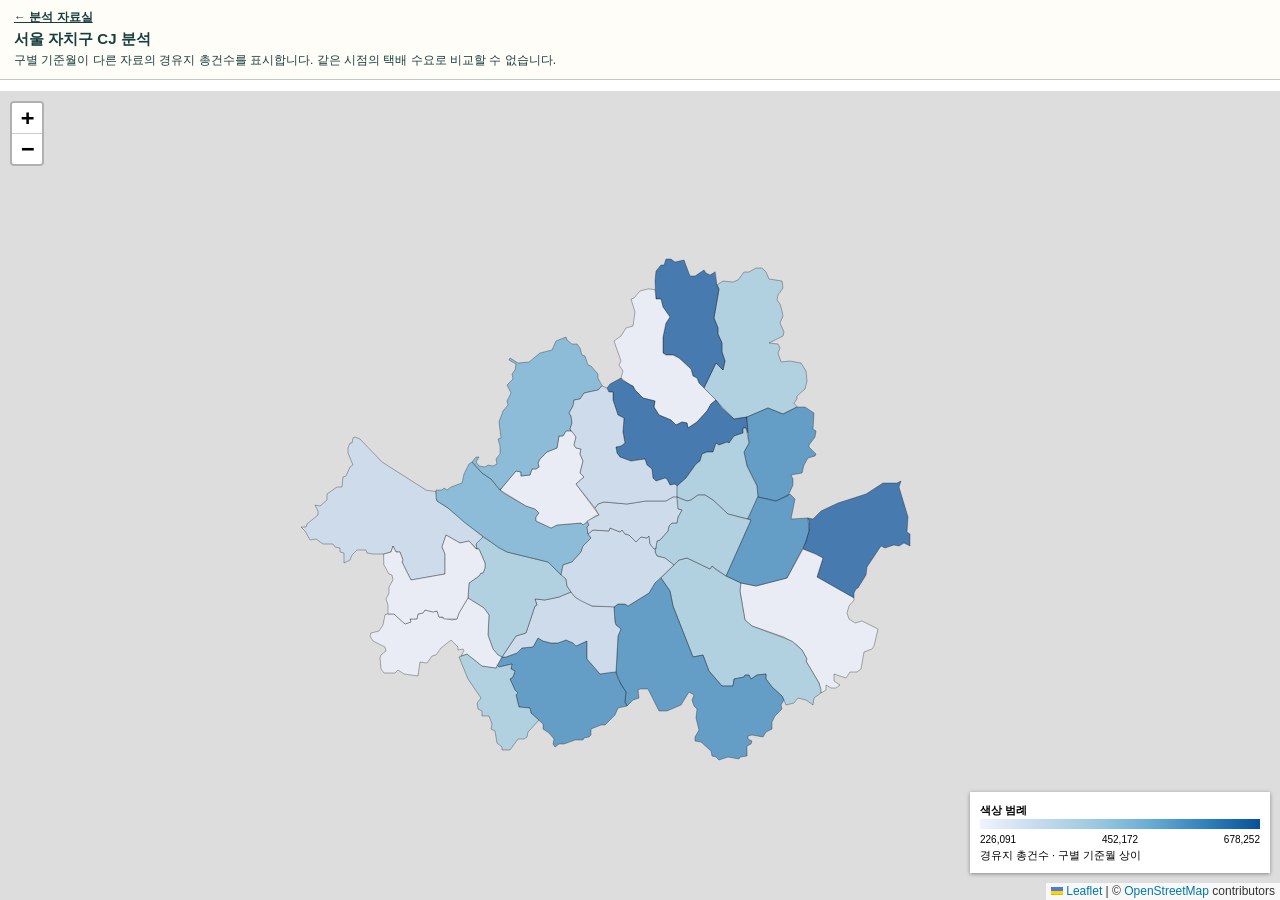
==== commit f72430d1: "docs: describe logistics analysis without project-era distinctions" ====
--- a/archive/original-map-1.html
+++ b/archive/original-map-1.html
@@ -1,7 +1,7 @@
 <!DOCTYPE html>
 <html>
 <head>
-<title>서울 자치구 CJ 분석 | 2022 원본 지도</title>
+<title>서울 자치구 CJ 분석 | 분석 지도</title>
 <script src="../vendor/leaflet/leaflet.js"></script>
 <link rel="stylesheet" href="../vendor/leaflet/leaflet.css"><style>body{font-family:Arial,"Malgun Gothic",sans-serif}.archive-banner{position:absolute;top:0;left:0;right:0;z-index:2000;min-height:66px;box-sizing:border-box;background:#fffdf8;border-bottom:1px solid #bfc8c1;padding:9px 14px;color:#173f3c;font-size:12px;line-height:1.45}.archive-banner a{color:#173f3c;font-weight:bold}.archive-banner strong{font-size:15px;display:block;margin:2px 0}.folium-map{position:absolute!important;top:91px!important;bottom:0!important;height:auto!important}.archive-point{display:block;width:28px;height:28px;border:2px solid white;border-radius:50%;text-align:center;line-height:24px;color:white;font:bold 19px Georgia;box-shadow:0 2px 4px #555}.archive-legend{padding:10px;background:white;font-size:11px;box-shadow:0 1px 4px #888;width:280px;max-width:70vw}.archive-legend .scale{height:10px;background:linear-gradient(90deg,#eff3ff,#c6dbef,#9ecae1,#6baed6,#3182bd,#08519c)}.archive-legend .ticks{display:flex;justify-content:space-between;font-size:10px;margin-top:3px}@media(max-width:600px){.folium-map{top:122px!important}.archive-banner{font-size:11px}.archive-banner strong{font-size:13px}.archive-legend{width:210px}}</style><script>L.AwesomeMarkers={icon:function(options){var color=options.markerColor==='green'?'#63a32f':'#2a8fc7';return L.divIcon({className:'archive-point-wrapper',html:'<span class="archive-point" style="background:'+color+'">i</span>',iconSize:[28,28],iconAnchor:[14,14]});}};</script>
 
@@ -39,7 +39,7 @@
 
 
 </head>
-<body><header class="archive-banner"><a href="../index.html#archive">← 연구 아카이브</a><strong>서울 자치구 CJ 분석 · 2022년 저장 지도</strong>구별 기준월이 다른 원자료의 저장 표현입니다. 경유지 총건수를 같은 시점의 택배 수요로 비교할 수 없습니다.</header>
+<body><header class="archive-banner"><a href="../index.html#archive">← 분석 자료실</a><strong>서울 자치구 CJ 분석</strong>구별 기준월이 다른 자료의 경유지 총건수를 표시합니다. 같은 시점의 택배 수요로 비교할 수 없습니다.</header>
 
 
             <div class="folium-map" id="map_e9ea9be4b4b811f98bec6a0acf0295b2" ></div>
@@ -110,6 +110,6 @@
 
 
 
-var originalLegend=L.control({position:'bottomright'});originalLegend.onAdd=function(){var d=L.DomUtil.create('div','archive-legend');d.innerHTML='<strong>원본 색상 범례</strong><div class="scale"></div><div class="ticks"><span>226,091</span><span>452,172</span><span>678,252</span></div><div>경유지 총건수 · 구별 기준월 상이</div>';return d;};originalLegend.addTo(map_e9ea9be4b4b811f98bec6a0acf0295b2);
+var originalLegend=L.control({position:'bottomright'});originalLegend.onAdd=function(){var d=L.DomUtil.create('div','archive-legend');d.innerHTML='<strong>색상 범례</strong><div class="scale"></div><div class="ticks"><span>226,091</span><span>452,172</span><span>678,252</span></div><div>경유지 총건수 · 구별 기준월 상이</div>';return d;};originalLegend.addTo(map_e9ea9be4b4b811f98bec6a0acf0295b2);
 </script>
 </html>
